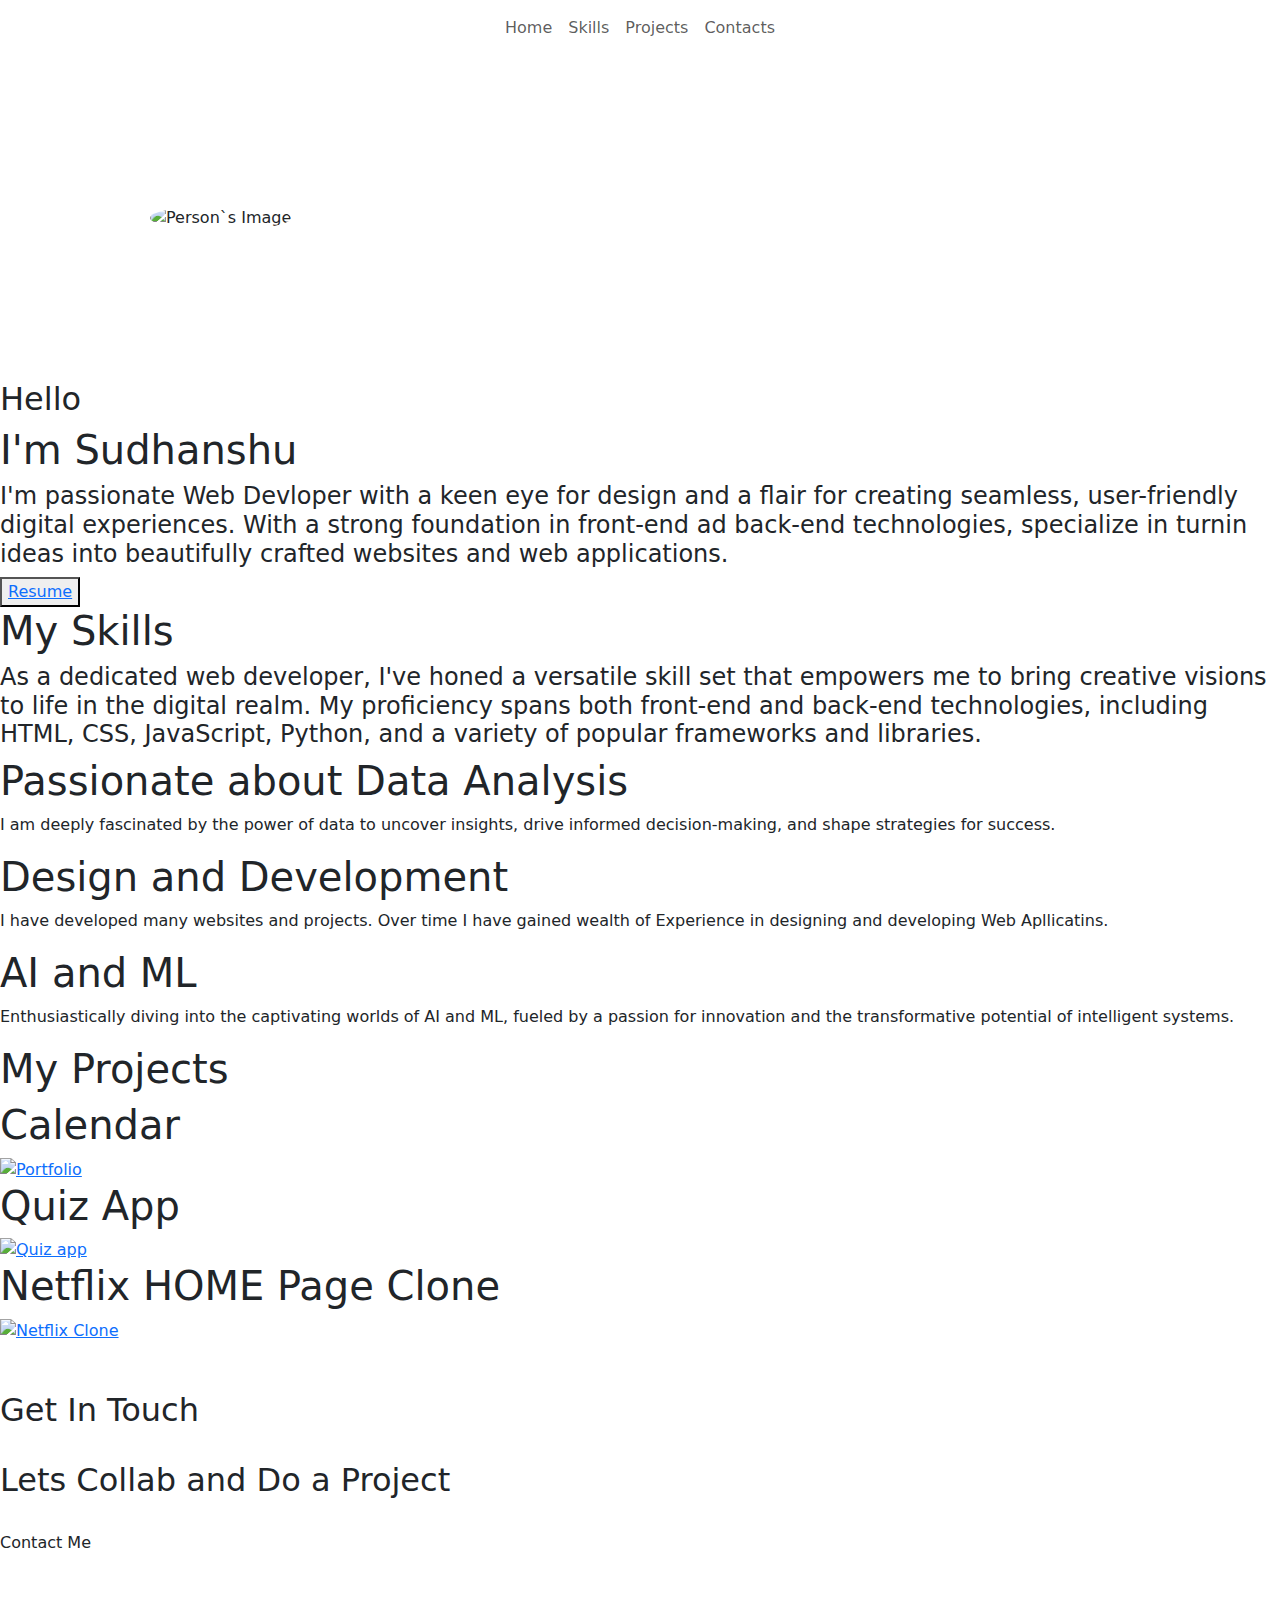
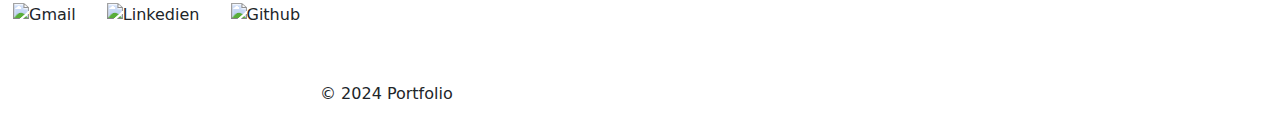
==== index.html @ 98eb0fbe "Add files via upload" ====
<!--HTMl code -->
<!DOCTYPE html>
<html lang="en">

<head>
    <meta charset="UTF-8">
    <meta http-equiv="X-UA-Compatible" content="IE=edge">
    <meta name="viewport" content="width=device-width, initial-scale=1.0">
    <title>Portfolio</title>
    <link rel="stylesheet" href="styles.css">
    <link rel="stylesheet" href="https://cdn.jsdelivr.net/npm/bootstrap@5.3.3/dist/css/bootstrap.min.css"
        rel="stylesheet" integrity="sha384-QWTKZyjpPEjISv5WaRU9OFeRpok6YctnYmDr5pNlyT2bRjXh0JMhjY6hW+ALEwIH"
        crossorigin="anonymous">
</head>

<body>
    <header class="header_section">
        <div class="container">
            <nav class="navbar navbar-expand-lg custom_nav-container">
                <div class="collapse navbar-collapse" id="navbarSupportContent">
                    <ul class="navbar-nav mx-auto">
                        <li class="nav-item active">
                            <a class="nav-link" href="index.html">Home</a>
                        </li>
                        <li class="nav-item">
                            <a class="nav-link" href="#page1">Skills</a>
                        </li>
                        <li class="nav-item">
                            <a class="nav-link" href="#page2">Projects</a>
                        </li>
                        <li class="nav-item">
                            <a class="nav-link" href="#page3">Contacts</a>
                        </li>
                    </ul>
                </div>
            </nav>
        </div>
    </header>

    <div id="main">
        <div id="page">
            <img src="sudha.jpg" style="padding: 150px; border-radius: 50%;" alt="Person`s Image">
            <div id="text">
                <h2>Hello</h2>
                <h1>I'm Sudhanshu</h1>
                <h4>
                    I'm passionate Web Devloper with a keen eye for design and a flair
                    for creating seamless, user-friendly digital experiences.
                    With a strong foundation in front-end ad back-end technologies,
                    specialize in turnin ideas into beautifully crafted websites and
                    web applications.
                </h4>
                <div id="buttons">
                    <button id="b2">
                        <a
                            href="resume.pdf">Resume</a>
                    </button>
                </div>
            </div>
        </div>
    </div>

    <!-- ------------------------Skills Page---------------------------- -->
    <div id="page1">
        <div id="right">
            <div id="text1">
                <h1 id="skill">My Skills</h1>
                <h4>
                    As a dedicated web developer, I've honed a versatile skill set
                    that empowers me to bring creative visions to life in the digital
                    realm.
                    My proficiency spans both front-end and back-end technologies,
                    including HTML, CSS, JavaScript, Python, and a variety of popular frameworks and libraries.

                </h4>
            </div>
        </div>
        <div id="left">
            <div class="box">
                <h1 class="Points">Passionate about Data Analysis</h1>
                <p class="subpoints">
                    I am deeply fascinated by the power of data to uncover insights, drive informed decision-making, and
                    shape strategies for success.
                </p>
            </div>
            <div class="box">
                <h1 class="Points">Design and Development</h1>
                <p class="subpoints">
                    I have developed many websites and projects.
                    Over time I have gained wealth of Experience in designing and developing
                    Web Apllicatins.
                </p>
            </div>
            <div class="box">
                <h1 class="Points">AI and ML</h1>
                <p class="subpoints">Enthusiastically diving into the captivating worlds of AI and ML, fueled by a
                    passion for innovation and the transformative potential of intelligent systems.</p>
            </div>
        </div>
    </div>
    <!-- ------------------PROJECTS PAGE---------------------- -->
    <div id="page2">
        <div id="text2">
            <h1 id="big">My Projects</h1>
        </div>
        <div id="project">
            <div class="projects p1">
                <div id="text3">
                    <h1 class="overline">Calendar</h1>
                </div>
                <div id="image">
                    <a href="https://rao-abhi2203.github.io/Calendar.events/">
                        <img  src="calendar.png" alt="Portfolio">
                    </a>
                </div>
            </div>
            <div class="project p2">
                <div id="text3">
                    <h1 class="overline">Quiz App </h1>
                </div>
                <div id="image">
                    <a href="https://rao-abhi2203.github.io/QuizApp/">
                        <img id="qui"  src="quiz.png" alt="Quiz app">
                    </a>
                </div>
            </div>
            <div class="project p3">
                <div id="text3">
                    <h1 class="overline">Netflix HOME Page Clone</h1>
                </div>
                <div id="image">
                    <a href="https://rao-abhi2203.github.io/NetflixClone/">
                        <img id="net"  src="netflix.png" alt="Netflix Clone">
                    </a>
                </div>
            </div>
        </div>
    </div>
    <!-- ------------------CONTACT PAGE---------------------- -->
    <section class="end">
        <div id="page3" class="contact-me">
            <br><br>
            <h2>Get In Touch</h2>
            <br>
            <h2 class="collab">Lets Collab and Do a Project</h2>
            <br>
            <p>Contact Me</p>
            <br>
            <a class="btn" href="mailto:knihal794@gmail.com">
                <img src="gmail.png" alt="Gmail" width="40px" height="40px">
            </a>

            <a class="btn" href="https://www.linkedin.com/in/sudhanshu-srivastav-b750a7304/">
                <img src="linkedin.png" alt="Linkedien" width="40px" height="40px">
            </a>

            <a class="btn" href="https://github.com/sudhanshu794">
                <img src="github.png" alt="Github" width="40px" height="40px">
            </a>
        </div>
        <br>
        <div class="bottom-container">
            <div style="width: 50%; margin-left: auto; margin-right: auto;">
                <br>
                <p class="copyright">© 2024 Portfolio</p>
            </div>
        </div>
    </section>
</body>

</html>
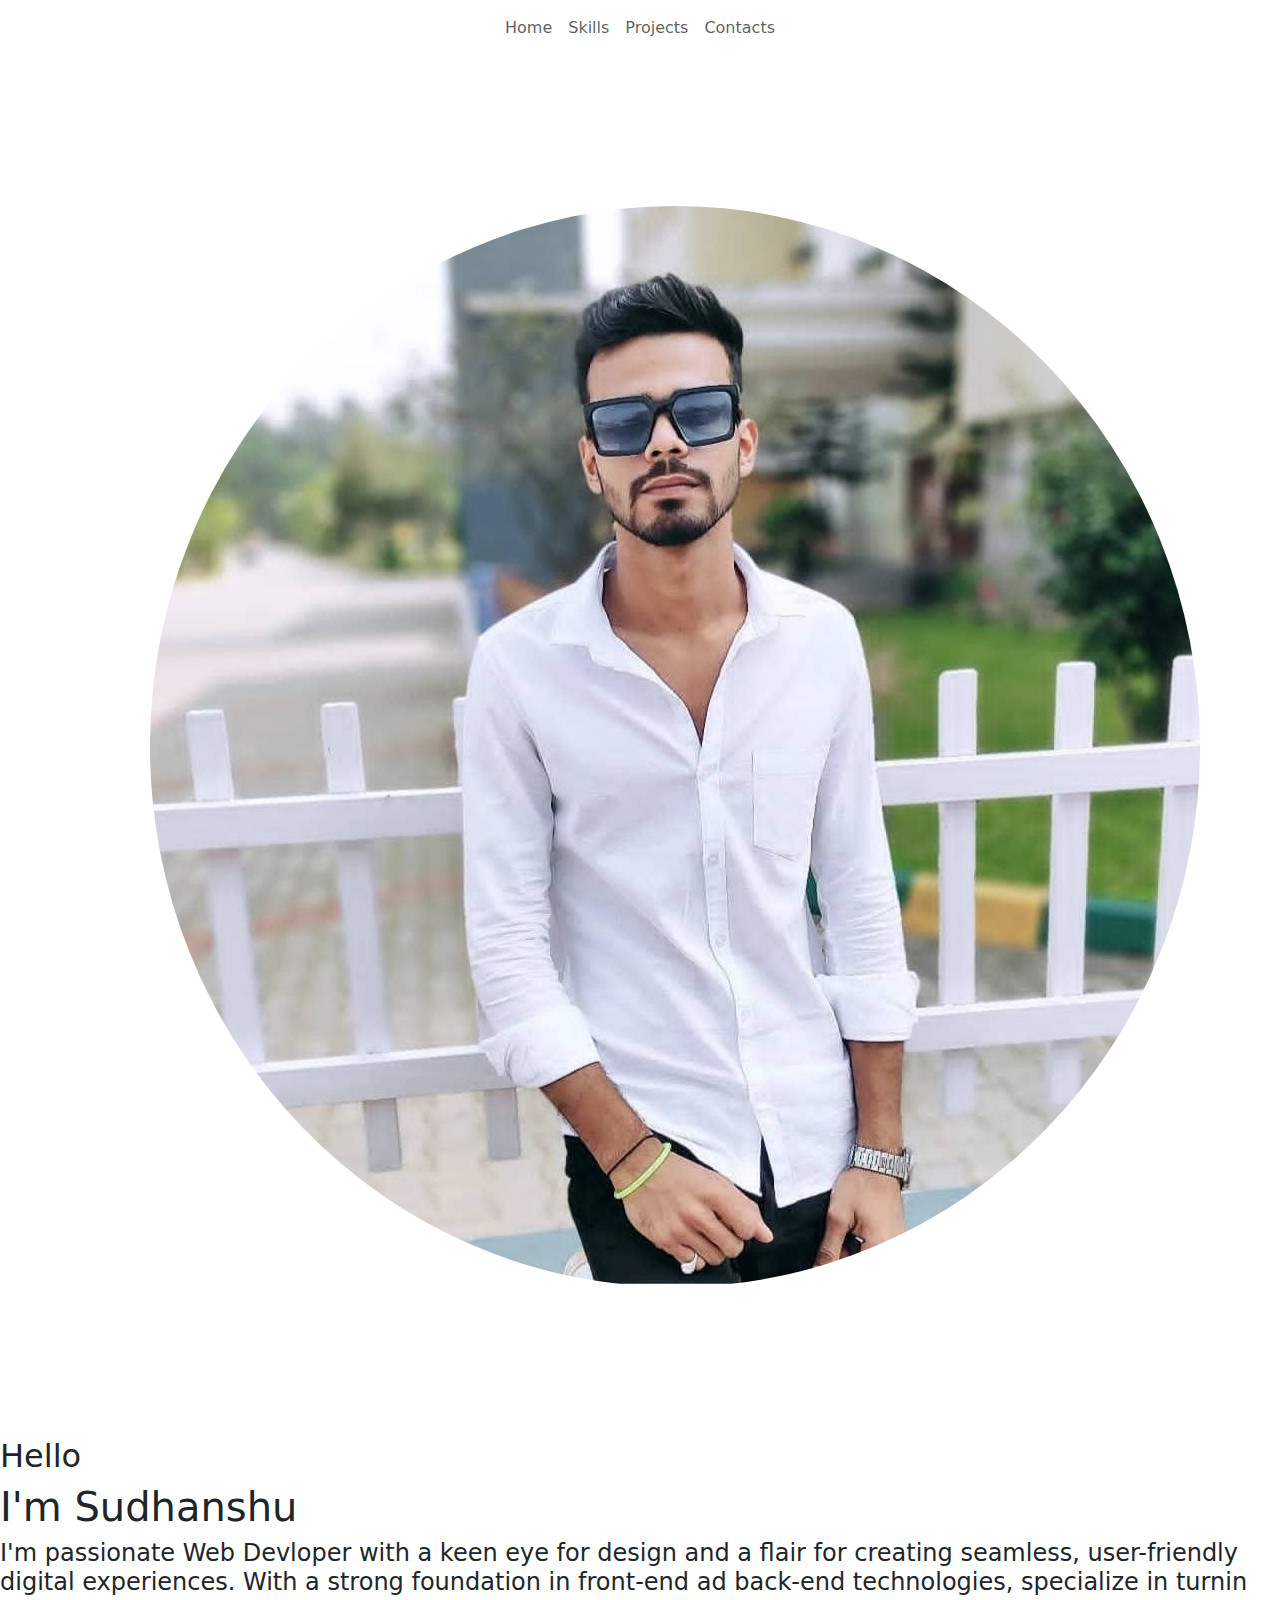
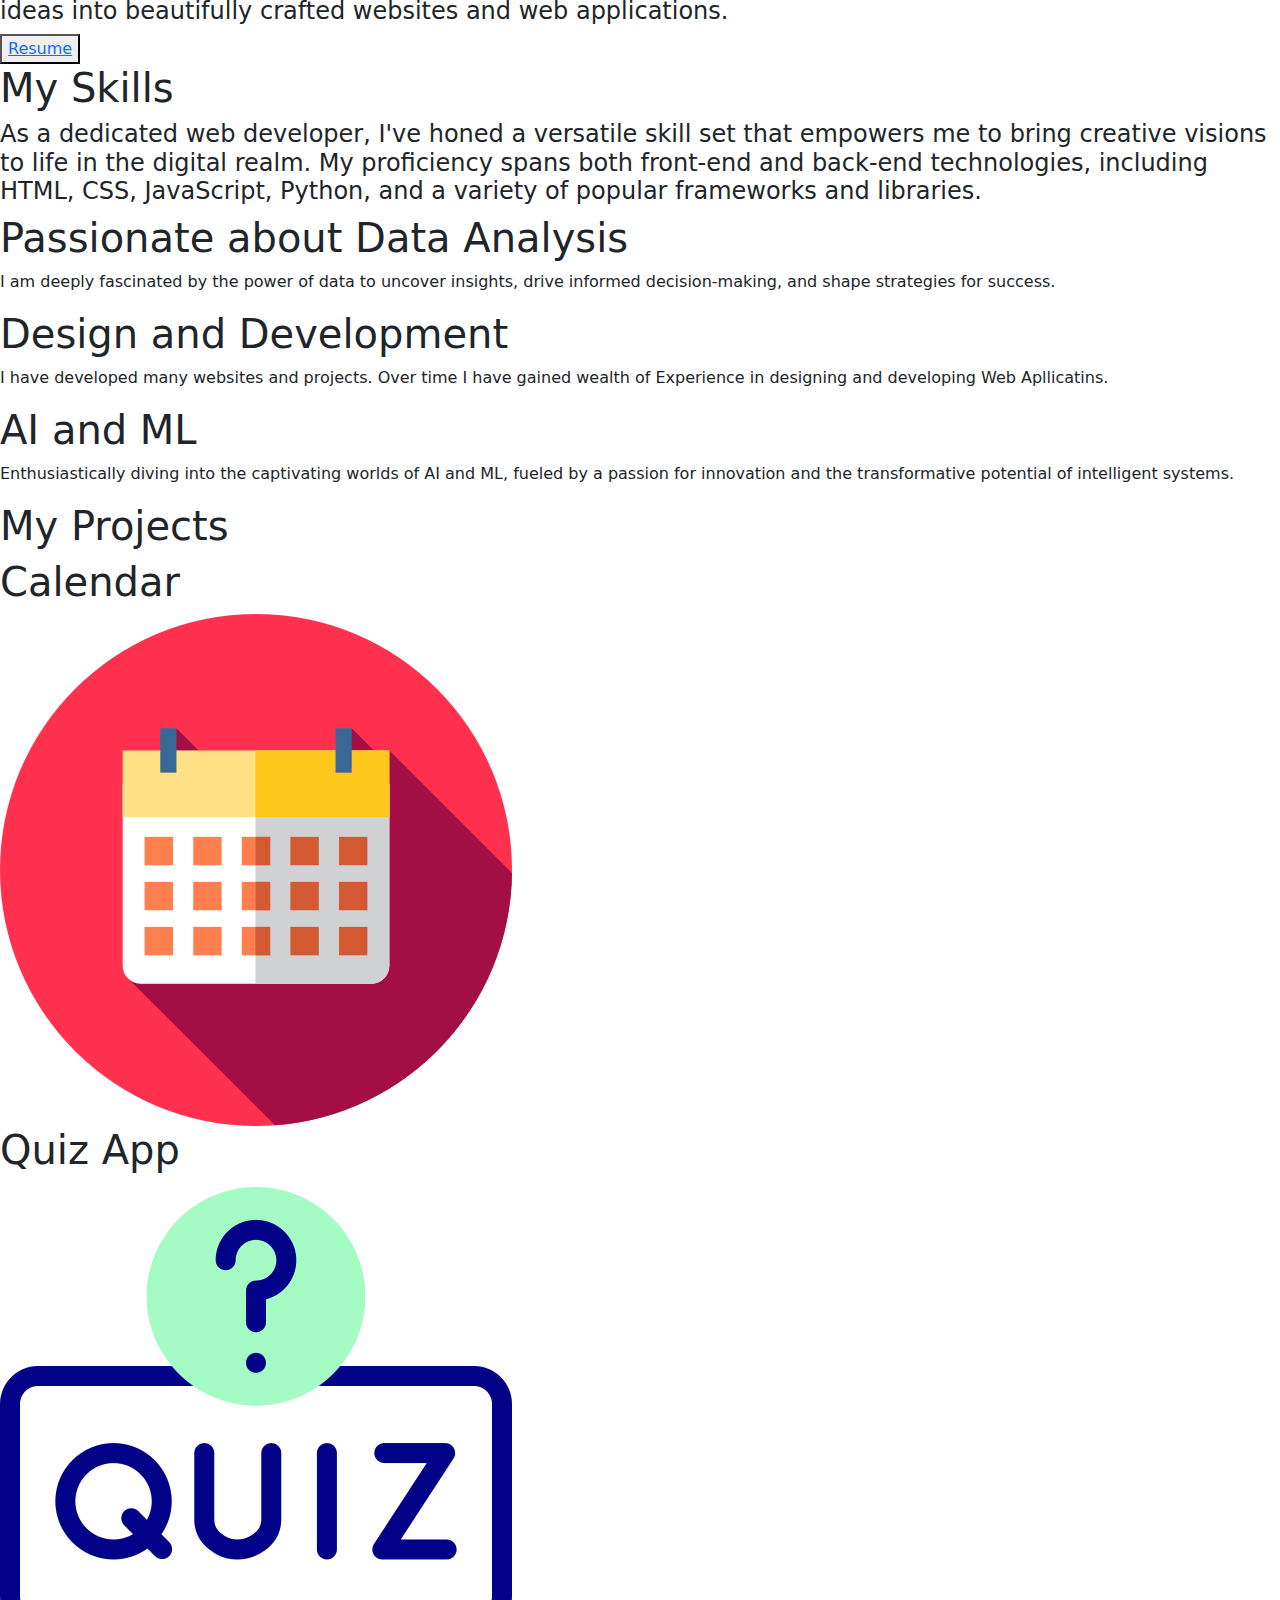
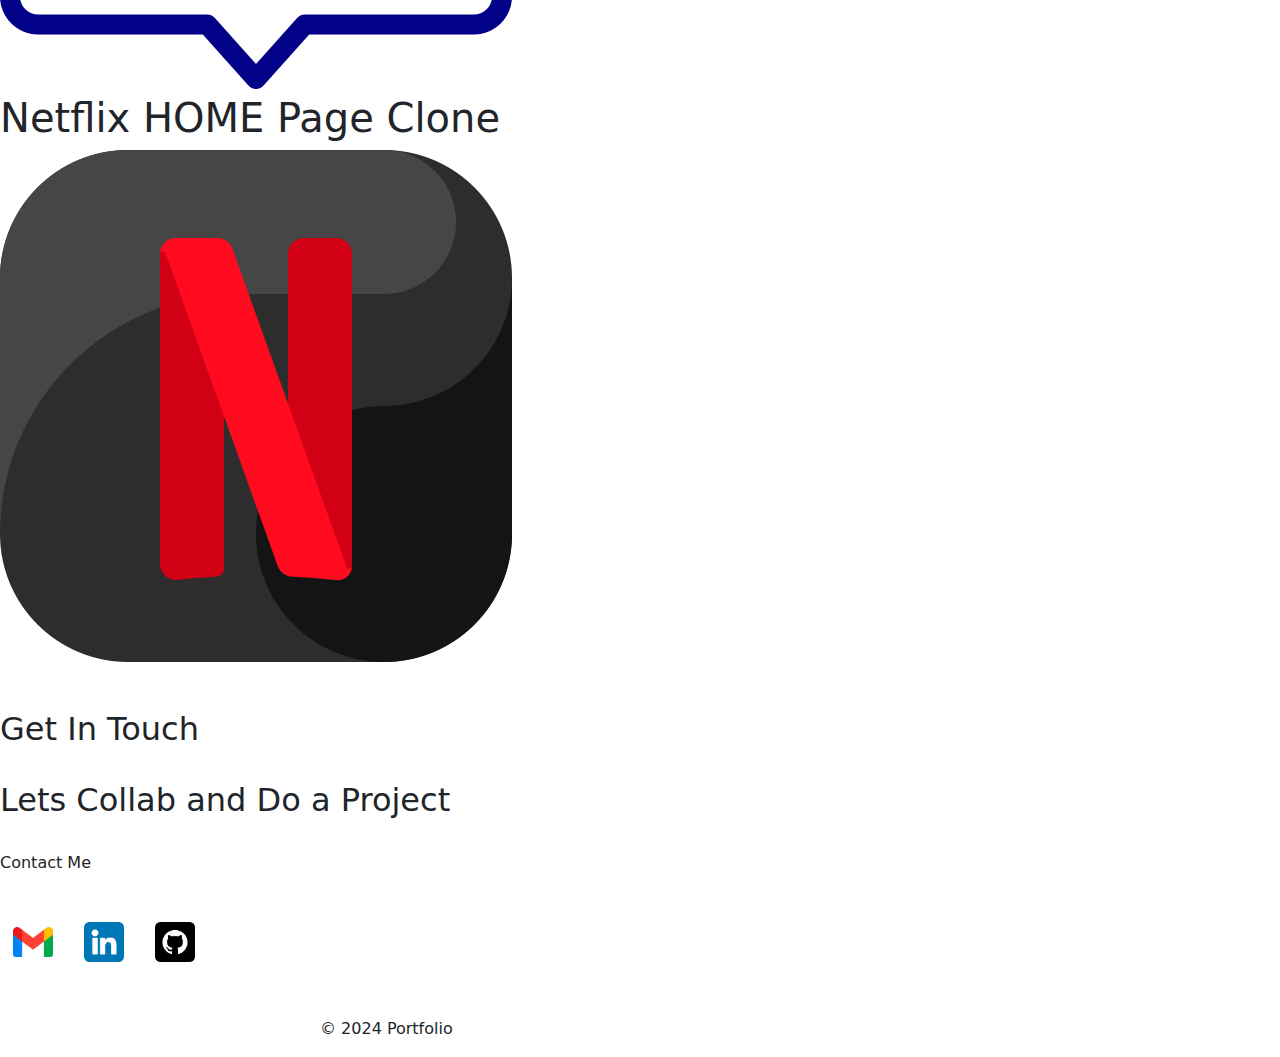
==== commit c91e0c22: "Update index.html" ====
--- a/index.html
+++ b/index.html
@@ -39,7 +39,7 @@
 
     <div id="main">
         <div id="page">
-            <img src="sudha.jpg" style="padding: 150px; border-radius: 50%;" alt="Person`s Image">
+            <img src="portfolio/sudha.jpg" style="padding: 150px; border-radius: 50%;" alt="Person`s Image">
             <div id="text">
                 <h2>Hello</h2>
                 <h1>I'm Sudhanshu</h1>
@@ -53,7 +53,7 @@
                 <div id="buttons">
                     <button id="b2">
                         <a
-                            href="resume.pdf">Resume</a>
+                            href="portfolio/resume.pdf">Resume</a>
                     </button>
                 </div>
             </div>
@@ -110,7 +110,7 @@
                 </div>
                 <div id="image">
                     <a href="https://rao-abhi2203.github.io/Calendar.events/">
-                        <img  src="calendar.png" alt="Portfolio">
+                        <img  src="portfolio/calendar.png" alt="Portfolio">
                     </a>
                 </div>
             </div>
@@ -120,7 +120,7 @@
                 </div>
                 <div id="image">
                     <a href="https://rao-abhi2203.github.io/QuizApp/">
-                        <img id="qui"  src="quiz.png" alt="Quiz app">
+                        <img id="qui"  src="portfolio/quiz.png" alt="Quiz app">
                     </a>
                 </div>
             </div>
@@ -130,7 +130,7 @@
                 </div>
                 <div id="image">
                     <a href="https://rao-abhi2203.github.io/NetflixClone/">
-                        <img id="net"  src="netflix.png" alt="Netflix Clone">
+                        <img id="net"  src="portfolio/netflix.png" alt="Netflix Clone">
                     </a>
                 </div>
             </div>
@@ -147,15 +147,15 @@
             <p>Contact Me</p>
             <br>
             <a class="btn" href="mailto:knihal794@gmail.com">
-                <img src="gmail.png" alt="Gmail" width="40px" height="40px">
+                <img src="portfolio/gmail.png" alt="Gmail" width="40px" height="40px">
             </a>
 
             <a class="btn" href="https://www.linkedin.com/in/sudhanshu-srivastav-b750a7304/">
-                <img src="linkedin.png" alt="Linkedien" width="40px" height="40px">
+                <img src="portfolio/linkedin.png" alt="Linkedien" width="40px" height="40px">
             </a>
 
             <a class="btn" href="https://github.com/sudhanshu794">
-                <img src="github.png" alt="Github" width="40px" height="40px">
+                <img src="portfolio/github.png" alt="Github" width="40px" height="40px">
             </a>
         </div>
         <br>
@@ -168,4 +168,4 @@
     </section>
 </body>
 
-</html>+</html>
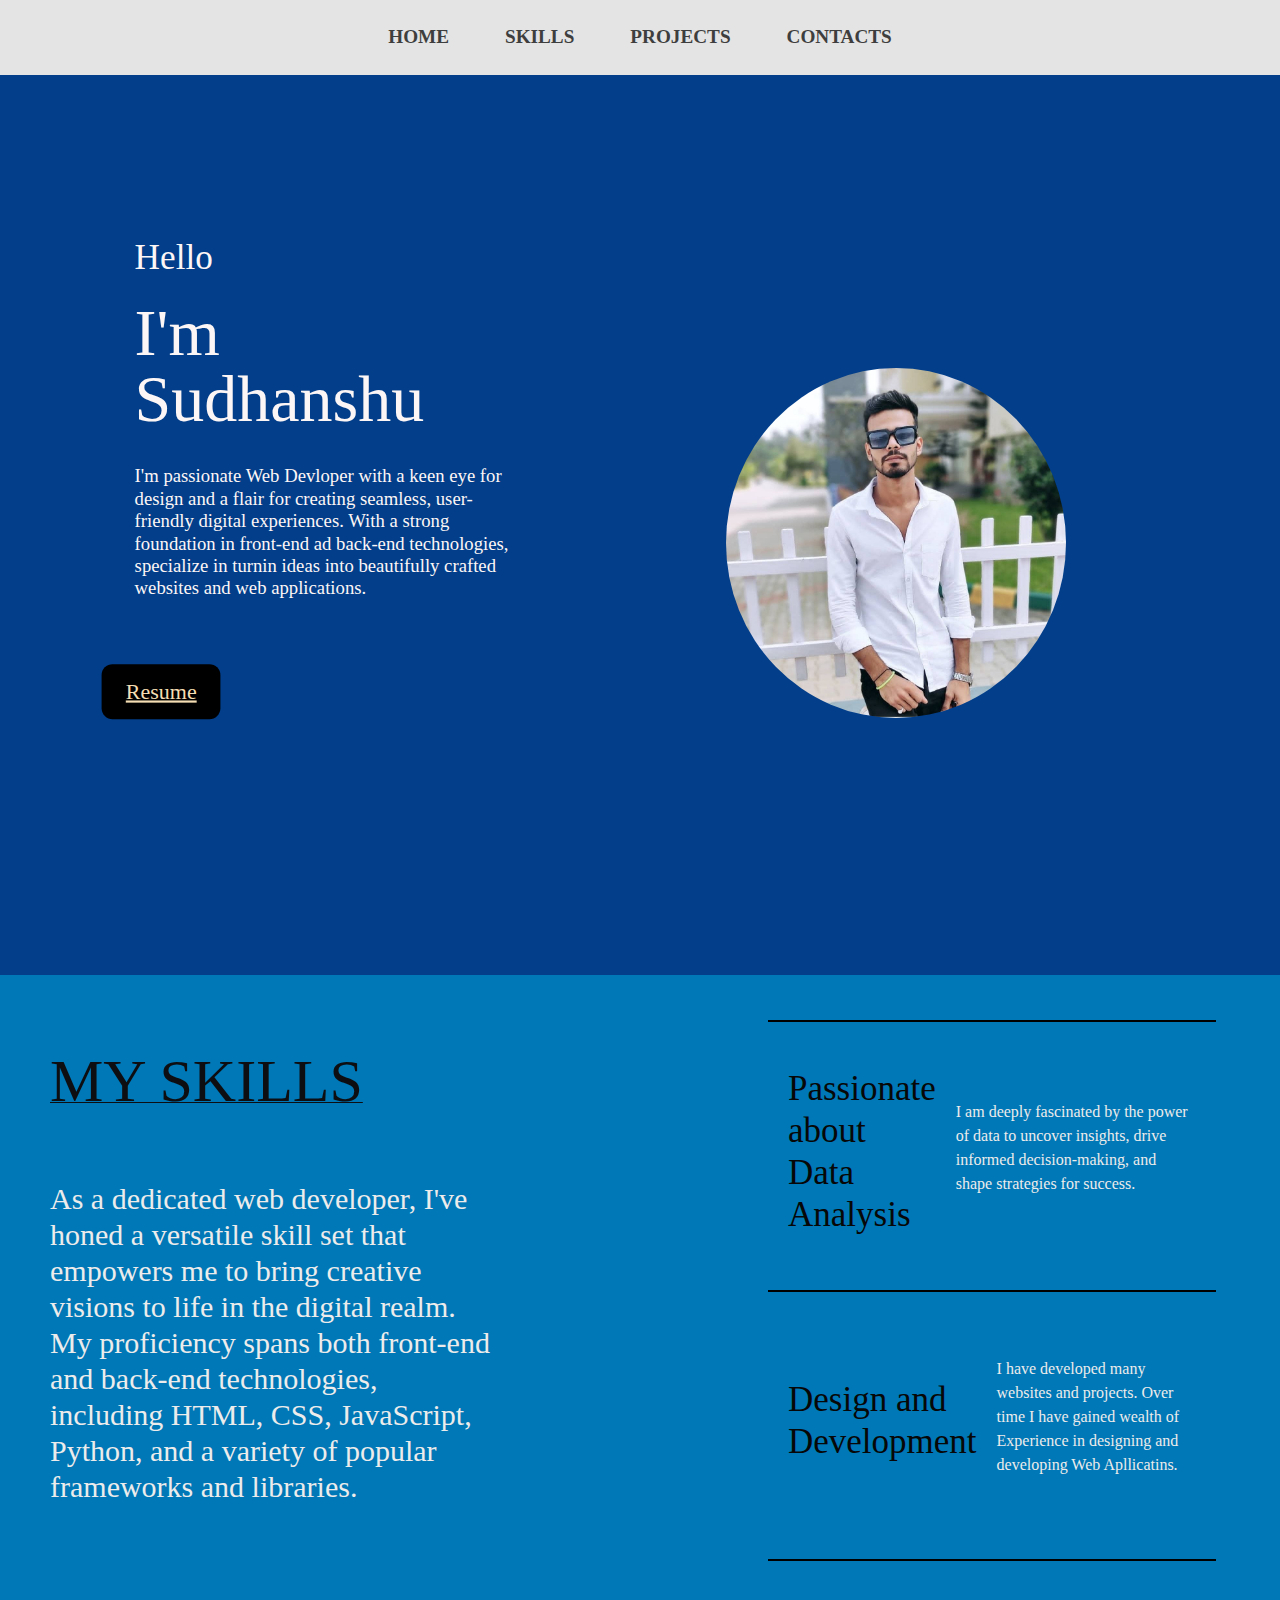
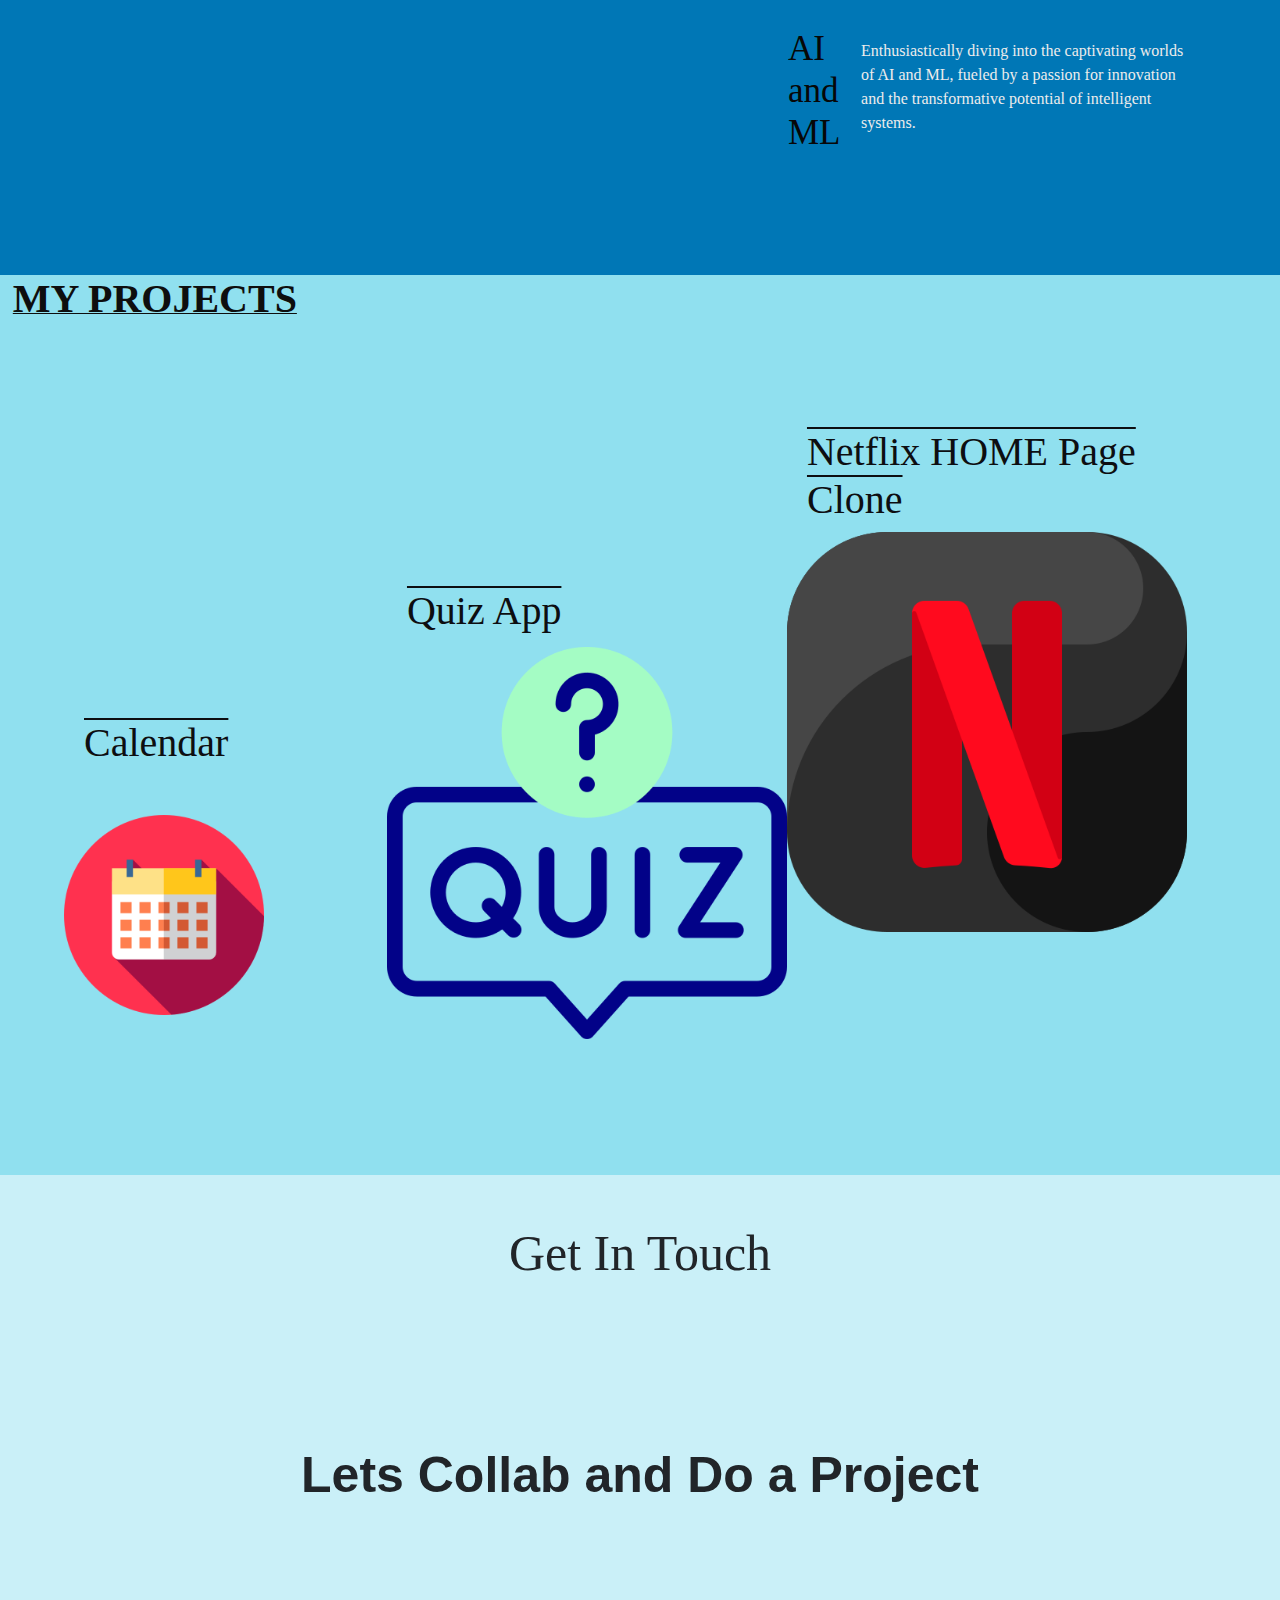
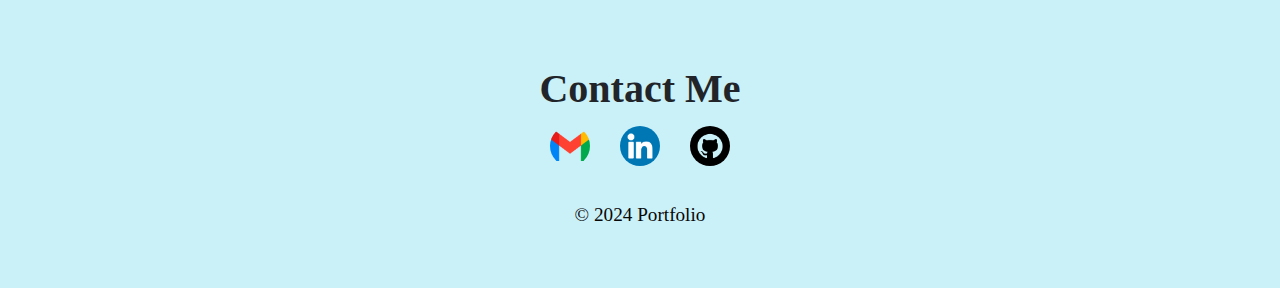
==== commit 1706c4ef: "Update index.html" ====
--- a/index.html
+++ b/index.html
@@ -7,7 +7,7 @@
     <meta http-equiv="X-UA-Compatible" content="IE=edge">
     <meta name="viewport" content="width=device-width, initial-scale=1.0">
     <title>Portfolio</title>
-    <link rel="stylesheet" href="styles.css">
+    <link rel="stylesheet" href="portfolio/styles.css">
     <link rel="stylesheet" href="https://cdn.jsdelivr.net/npm/bootstrap@5.3.3/dist/css/bootstrap.min.css"
         rel="stylesheet" integrity="sha384-QWTKZyjpPEjISv5WaRU9OFeRpok6YctnYmDr5pNlyT2bRjXh0JMhjY6hW+ALEwIH"
         crossorigin="anonymous">
--- a/portfolio/styles.css
+++ b/portfolio/styles.css
@@ -0,0 +1,343 @@
+/*CSS for Styling*/
+
+* {
+    margin: 0%;
+    padding: 0%;
+    box-sizing: border-box;
+    font-family: montserrat;
+}
+
+html,
+body {
+    height: 100%;
+    width: 100%;
+}
+
+#main {
+    position: relative;
+    overflow: hidden;
+}
+
+#page {
+    position: relative;
+    height: 100vh;
+    width: 100vw;
+    background-color:  #023E8A;
+}
+
+#page>img {
+    position: absolute;
+    right: 5%;
+    top: 52%;
+    transform: translateY(-50%);
+    width: 50%;
+}
+
+#page>#nav {
+    display: flex;
+    align-items: center;
+    justify-content: space-between;
+    padding: 0px 30px;
+    position: absolute;
+    z-index: 9;
+    height: 10%;
+    width: 100%;
+}
+
+#center-nav {
+    display: flex;
+    gap: 20px;
+    text-align: center;
+}
+
+#center-nav>a {
+    text-decoration: none;
+    color: black;
+    font-weight: 500;
+    font-size: 18px;
+    text-align: center;
+}
+
+nav>input {
+    padding: 10px 5px;
+    border-radius: 10px;
+    border: 1px solid #dadada;
+    text-transform: uppercase;
+}
+
+#text {
+    padding: 30px 50px;
+    position: relative;
+    top: 18%;
+    left: 8%;
+    height: 75%;
+    width: 35%;
+    scale: 1.1;
+    color: #FDF6F6;
+}
+
+#text>h1 {
+    font-size: 60px;
+    line-height: 1;
+    margin-top: 20px;
+    color: #FDF6F6;
+}
+
+#text>h4 {
+    margin-top: 30px;
+    color: #FDF6F6;
+    font-size: 17px;
+    font-weight: 500;
+}
+
+#buttons {
+    position: absolute;
+    left: 0%;
+    bottom: 18%;
+    height: 20%;
+    width: 100%;
+}
+
+#buttons>button {
+    padding: 10px 22px;
+    border-radius: 10px;
+    border: none;
+    font-weight: 500;
+}
+
+#buttons>button>a {
+    font-size: 20px;
+    color: wheat;
+}
+
+#buttons>#b2 {
+    margin-left: 20px;
+    background-color: black;
+}
+
+#page1 {
+    position: relative;
+    height: 100vh;
+    width: 100vw;
+    background-color:  #0077B6;
+}
+
+#page1>#left {
+    position: absolute;
+    right: 5%;
+    height: 90%;
+    top: 50%;
+    transform: translateY(-50%);
+    width: 35%;
+}
+
+#left>.box {
+    display: flex;
+    align-items: center;
+    justify-content: space-between;
+    padding: 0px 20px;
+    height: 33.3%;
+    width: 100%;
+    border-top: 2px solid #000;
+}
+
+#left>.box>h4 {
+    font-size: 30px;
+}
+
+#left>.box>h1 {
+    font-size: 35px;
+}
+
+#left>.box>p {
+    margin-left: 20px;
+}
+
+#text1 {
+    margin: 50px 50px;
+    height: 30%;
+    width: 50%;
+    position: absolute;
+    z-index: 9;
+    color: #ECECEC;
+}
+
+#text1>h1 {
+    font-size: 60px;
+    margin-top: 20px;
+}
+
+#text1>h4 {
+    font-size: 30px;
+    color: #ECECEC;
+    font-weight: 500;
+    width: 70%;
+    margin-top: 10%;
+}
+.Points{
+    color: #070707;
+}
+.subpoints{
+    color: #ECECEC;
+    
+}
+
+#skill{
+    text-transform: uppercase;
+    text-decoration: underline 1.3px;
+    color: #0d0e11;
+}
+
+
+#page2 {
+    position: relative;
+    height: 100vh;
+    width: 100vw;
+    background-color: #90E0EF;
+}
+
+#big{
+    color: #0e0e0e;
+    text-indent: 1%;
+    font-weight: 600;
+    text-transform: uppercase;
+    text-decoration: underline 1.3px;
+}
+
+.overline{
+    text-decoration: overline 1.5px;
+}
+
+#project {
+    display: flex;
+    align-items: center;
+    justify-content: space-between;
+    height: 50%;
+    width: 90%;
+    position: absolute;
+    left: 50%;
+    transform: translateX(-50%);
+    bottom: 5%;
+}
+
+.projects {
+    height: 100%;
+    width: 31%;
+}
+
+#text3 {
+    display: flex;
+    align-items: center;
+    justify-content: space-between;
+    padding: 0% 20px;
+    height: 30%;
+    width: 100%;
+    color: #0d0e11;
+}
+
+#image {
+    height: 70%;
+    width: 90%;
+}
+
+#image>img {
+    height: 100%;
+    width: 100%;
+    object-fit: cover;
+}
+
+.p1 img {
+    height: 200px;
+    width: 200px;
+}
+
+.p2 {
+    position: relative;
+    top: -20%;
+}
+
+.p3 {
+    position: relative;
+    top: -50%;
+}
+
+#text4 {
+    position: absolute;
+    top: 10%;
+    left: 5%;
+    height: 20%;
+    width: 30%;
+}
+
+#text4>h1 {
+    margin-top: 20px;
+    font-size: 50px;
+}
+
+.end {
+    background-color: #CAF0F8;
+    text-align: center;
+    padding-bottom: 50px;
+}
+
+.contact-me>p {
+    font-size: 40px;
+}
+
+.contact-me>h2 {
+    font-size: 50px;
+}
+
+.contact-me {
+    width: 100%;
+    height: 570px;
+    font-weight: bold;
+    position: relative;
+}
+
+.collab {
+    font-size: 3.1rem;
+    font-family: 'Montserrat', sans-serif;
+    display: block;
+    font-weight: bolder;
+    margin: 100px auto;
+    padding: 30px 0;
+}
+
+.copyright {
+    color: #080808;
+    font-size: 1.2rem;
+    margin: 0;
+    padding: 8px 0 8px 0;
+}
+
+.btn {
+    padding: 7px 7px;
+}
+
+.btn>img {
+    border-radius: 50%;
+    position: relative;
+    bottom: 40px;
+}
+
+.nav-item>a {
+    color: #3e3e3e !important;
+    font-size: 1.2rem;
+    font-weight: 600;
+    margin: 7px 20px;
+    text-transform: uppercase;
+}
+
+.header_section {
+    background-color: #2222221f;
+}
+
+#net{
+    width: 400px;
+    left: 10px;
+}
+
+#qui{
+    width: 400px;
+}